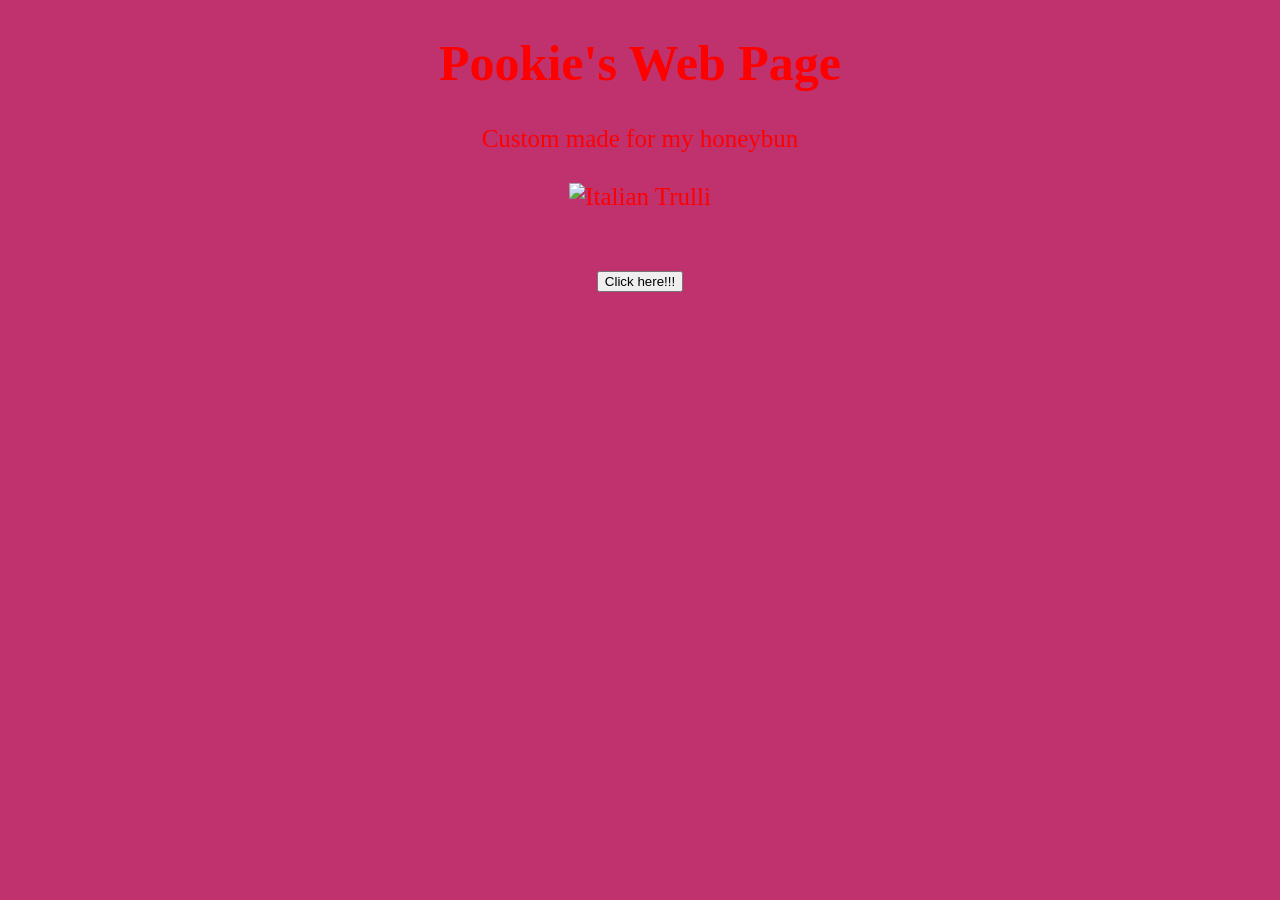
==== index.html @ 66a9bdb8 "sda" ====
<!DOCTYPE html>
<html>
  <head>
    <script>
      function alertbutton() {
        alert("Of course I will come see you!!");
        console.log(Hello);
      }
      function displayMessage() {
        var message =
          "Of course I will come see you!!";
        document.getElementById("p2").innerHTML = message;
      }
      function toggle() {
        var x = document.getElementById("p3");
        if (x.style.display === "none") {
          x.style.display = "block";
        } else {
          x.style.display = "none";
        }
      }
      function changeSrc() {
        document.getElementById("techsupport").src = "images/hacker.jpg";
      }
      function changeText(elem) {
        elem.innerHTML = "Hello World";
      }
      function fieldRequired() {
        let x = document.getElementById("fname");
        if (x.value == "") {
          x.value = "This field is required";
        }
      }
    </script>
    <style>
      body {
        background-color: #bf326d;
      }

      h1 {
        color: red;
        margin-left: 0px;
        font-size: 50px;
        text-align: center;
      }

      p {
        color: red;
        margin-left: 0px;
        font-size: 25px;
        text-align: center;
      }

      .p2 {
        color: rgb(0, 38, 255);
        margin-left: 0px;
        font-size: 25px;
        text-align: center;
      }

      .p3 {
        text-align: right;
      }

      form {
        color: red;
        margin-left: 0px;
        font-size: 20px;
        text-align: center;
      }

      a {
        color: green;
        margin-left: 0px;
        font-size: 25px;
      }
    </style>
    <title>BUBEMEDIA</title>
  </head>
  <body>
    <h1>Pookie's Web Page</h1>
    <p>
      Custom made for my honeybun<br /> <br />
      <img
        align="center"
        id="techsupport"
        src="images/Taylor.png"
        alt="Italian Trulli"
      />
    <p>
      <br />
      <button onclick="alertbutton()">Click here!!!</button>
    </p>
  </body>
</html>
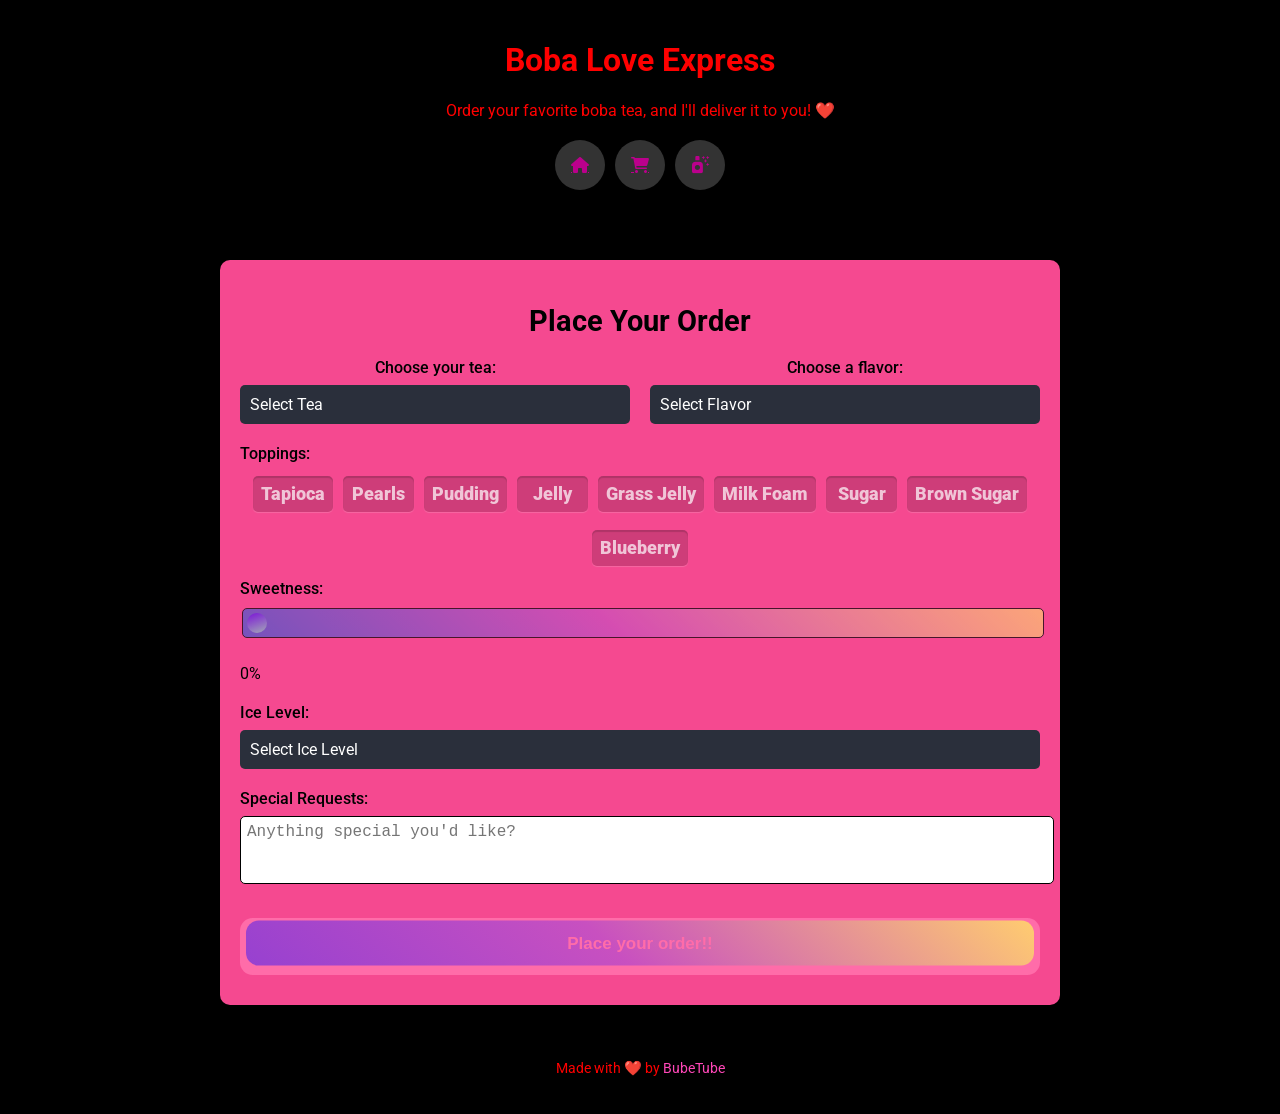
==== commit 38f3d6c6: "GOOD" ====
--- a/index.html
+++ b/index.html
@@ -1,95 +1,146 @@
-<!DOCTYPE html>
-<html>
-  <head>
-    <script>
-      function alertbutton() {
-        alert("Of course I will come see you!!");
-        console.log(Hello);
-      }
-      function displayMessage() {
-        var message =
-          "Of course I will come see you!!";
-        document.getElementById("p2").innerHTML = message;
-      }
-      function toggle() {
-        var x = document.getElementById("p3");
-        if (x.style.display === "none") {
-          x.style.display = "block";
-        } else {
-          x.style.display = "none";
-        }
-      }
-      function changeSrc() {
-        document.getElementById("techsupport").src = "images/hacker.jpg";
-      }
-      function changeText(elem) {
-        elem.innerHTML = "Hello World";
-      }
-      function fieldRequired() {
-        let x = document.getElementById("fname");
-        if (x.value == "") {
-          x.value = "This field is required";
-        }
-      }
-    </script>
-    <style>
-      body {
-        background-color: #bf326d;
-      }
-
-      h1 {
-        color: red;
-        margin-left: 0px;
-        font-size: 50px;
-        text-align: center;
-      }
-
-      p {
-        color: red;
-        margin-left: 0px;
-        font-size: 25px;
-        text-align: center;
-      }
-
-      .p2 {
-        color: rgb(0, 38, 255);
-        margin-left: 0px;
-        font-size: 25px;
-        text-align: center;
-      }
-
-      .p3 {
-        text-align: right;
-      }
-
-      form {
-        color: red;
-        margin-left: 0px;
-        font-size: 20px;
-        text-align: center;
-      }
-
-      a {
-        color: green;
-        margin-left: 0px;
-        font-size: 25px;
-      }
-    </style>
-    <title>BUBEMEDIA</title>
-  </head>
-  <body>
-    <h1>Pookie's Web Page</h1>
-    <p>
-      Custom made for my honeybun<br /> <br />
-      <img
-        align="center"
-        id="techsupport"
-        src="images/Taylor.png"
-        alt="Italian Trulli"
-      />
-    <p>
-      <br />
-      <button onclick="alertbutton()">Click here!!!</button>
-    </p>
-  </body>
-</html>
+<!DOCTYPE html>
+<html lang="en">
+  <head>
+    <meta charset="UTF-8" />
+    <meta name="viewport" content="width=device-width, initial-scale=1.0" />
+    <title>Boba Love Express</title>
+    <link
+      href="https://cdnjs.cloudflare.com/ajax/libs/font-awesome/6.0.0/css/all.min.css"
+      rel="stylesheet"
+    />
+    <link rel="stylesheet" href="./style.css" />
+  </head>
+  <body>
+    <!-- Header -->
+    <header>
+      <h1>Boba Love Express</h1>
+      <p>Order your favorite boba tea, and I'll deliver it to you! ❤️</p>
+      <div class="center-wrapper">
+        <div class="button-container">
+          <a href="index.html" aria-label="Homepage" class="buttons">
+            <i class="fa fa-home"></i>
+          </a>
+          <a href="cart.php" aria-label="OrderSummary"
+            ><i class="fa fa-shopping-cart"></i
+          ></a>
+          <button id="JSFunction" aria-label="JSFunction" class="buttons">
+            <i class="fa fa-air-freshener"></i>
+          </button>
+        </div>
+      </div>
+    </header>
+
+    <!-- Main Content -->
+    <main>
+      <h2>Place Your Order</h2>
+      <form action="response.php" method="post" id="orderForm">
+        <div class="menu-container">
+          <!-- Tea Selection -->
+          <div class="form-section">
+            <label for="tea">Choose your tea:</label>
+            <div class="custom-dropdown" id="tea-dropdown">
+              <div class="selected">Select Tea</div>
+              <div class="options">
+                <div class="option" data-value="milk-tea">Milk Tea</div>
+                <div class="option" data-value="green-tea">Green Tea</div>
+                <div class="option" data-value="fruit-tea">Fruit Tea</div>
+              </div>
+              <select id="tea" name="tea">
+                <option value="milk-tea">Milk Tea</option>
+                <option value="green-tea">Green Tea</option>
+                <option value="fruit-tea">Fruit Tea</option>
+              </select>
+            </div>
+          </div>
+
+          <!-- Flavor Selection -->
+          <div class="form-section">
+            <label for="flavor">Choose a flavor:</label>
+            <div class="custom-dropdown" id="flavor-dropdown">
+              <div class="selected">Select Flavor</div>
+              <div class="options">
+                <div class="option" data-value="taro">Taro</div>
+                <div class="option" data-value="matcha">Matcha</div>
+                <div class="option" data-value="mango">Mango</div>
+                <div class="option" data-value="lychee">Lychee</div>
+              </div>
+              <select id="flavor" name="flavor">
+                <option value="taro">Taro</option>
+                <option value="matcha">Matcha</option>
+                <option value="mango">Mango</option>
+                <option value="lychee">Lychee</option>
+              </select>
+            </div>
+          </div>
+        </div>
+
+        <!-- Toppings -->
+        <label>Toppings:</label>
+        <div id="ToppingsDiv" class="ToppingsDiv"></div>
+
+        <!-- Sweetness Level -->
+        <div class="form-section">
+          <label for="sweetness">Sweetness:</label>
+          <div>
+            <input
+              id="myRange"
+              class="slider"
+              value="0"
+              max="100"
+              min="0"
+              type="range"
+              step="5"
+	      name="sweetness"
+            />
+            <p><output id="Ranger"></output>%</p>
+          </div>
+        </div>
+
+        <!-- Ice Level -->
+        <div class="form-section">
+          <label for="ice">Ice Level:</label>
+          <div class="custom-dropdown" id="ice-dropdown">
+            <div class="selected">Select Ice Level</div>
+            <div class="options">
+              <div class="option" data-value="no-ice">No Ice</div>
+              <div class="option" data-value="less-ice">Less Ice</div>
+              <div class="option" data-value="regular-ice">Regular Ice</div>
+              <div class="option" data-value="extra-ice">Extra Ice</div>
+            </div>
+            <select id="ice" name="ice">
+              <option value="no-ice">No Ice</option>
+              <option value="less-ice">Less Ice</option>
+              <option value="regular-ice">Regular Ice</option>
+              <option value="extra-ice">Extra Ice</option>
+            </select>
+          </div>
+        </div>
+
+        <!-- Special Requests -->
+        <div class="form-section">
+          <label for="requests">Special Requests:</label>
+          <textarea
+            id="request"
+            name="request"
+            rows="3"
+            placeholder="Anything special you'd like?"
+          ></textarea>
+        </div>
+
+        <!-- Submit Button -->
+        <button type="submit">
+          <span class="button_top">Place your order!!</span>
+        </button>
+      </form>
+    </main>
+
+    <!-- Footer -->
+    <footer>
+      <p>
+        Made with ❤️ by
+        <a href="rubenpookster.html">BubeTube</a>
+      </p>
+    </footer>
+    <script src="./script.js"></script>
+  </body>
+</html>
--- a/style.css
+++ b/style.css
@@ -0,0 +1,434 @@
+/* Import Google Font - Roboto */
+@import url("https://fonts.googleapis.com/css2?family=Roboto:wght@400;500;900&display=swap");
+
+/* General Styling */
+body {
+  font-family: "Roboto", Arial, sans-serif;
+  margin: 0;
+  padding: 0;
+  background-color: #000000;
+  color: #333;
+}
+
+header,
+footer {
+  text-align: center;
+  padding: 20px;
+  background-color: #000;
+  color: #ff0000;
+}
+
+header h1 {
+  font-size: 2rem;
+}
+
+main h2 {
+  text-align: center;
+}
+
+header p {
+  margin: 10px 0 0;
+  font-size: 1rem;
+}
+
+main {
+  padding: 20px;
+  max-width: 800px;
+  margin: 20px auto;
+  background-color: #f54990;
+  border-radius: 10px;
+  box-shadow: 0 2px 10px rgba(0, 0, 0, 0.2);
+  color: #000000;
+}
+
+h2 {
+  font-size: 1.8rem;
+  margin-bottom: 20px;
+}
+
+.form-section {
+  margin-bottom: 20px;
+}
+
+.menu-container {
+  @media only screen and (max-width: 430px) {
+    display: flex;
+    flex-direction: column;
+    flex-wrap: nowrap;
+  }
+
+  .form-section > label {
+    text-align: center;
+  }
+}
+
+label {
+  display: block;
+  font-weight: 500;
+  margin-bottom: 8px;
+}
+
+input,
+select,
+textarea,
+button {
+  width: 100%;
+  padding: 6px;
+  margin-bottom: 10px;
+  border: 1px solid #000000;
+  border-radius: 5px;
+  font-size: 1rem;
+}
+
+input:focus,
+select:focus,
+textarea:focus,
+button:hover {
+  outline: none;
+  border-color: #f54990;
+  box-shadow: 0 0 5px rgba(245, 73, 144, 0.5);
+}
+
+textarea {
+  resize: none;
+}
+
+button {
+  --generalButtonBackround: #f047ff;
+  background-color: var(--generalButtonBackround);
+  color: #fff;
+  cursor: pointer;
+  border: none;
+  transition: background-color 0.3s ease;
+}
+
+button:hover {
+  background-color: #ff3dc5;
+}
+
+.menu-container {
+  display: flex;
+  gap: 20px;
+}
+
+.menu-container .form-section {
+  flex: 1;
+}
+
+.ToppingsDiv {
+  display: flex;
+  flex-wrap: wrap;
+  justify-content: center;
+  flex: auto;
+}
+
+@media only screen and (max-width: 430px) {
+  .ToppingsDiv {
+    display: grid;
+    grid: wrap;
+    grid: auto / auto auto auto auto;
+  }
+  .customCheckBox div {
+    height: auto;
+  }
+}
+
+.center-wrapper {
+  display: flex;
+  justify-content: center;
+  margin: 20px 0;
+  flex: auto;
+}
+
+.button-container {
+  display: flex;
+  gap: 10px;
+}
+
+.button-container a,
+.button-container button {
+  display: flex;
+  justify-content: center;
+  align-items: center;
+  width: 50px;
+  height: 50px;
+  background-color: #333;
+  color: #bb008c;
+  border-radius: 50%;
+  box-shadow: 0 4px 6px rgba(0, 0, 0, 0.2);
+  transition: transform 0.3s;
+}
+
+.button-container a:hover,
+.button-container button:hover {
+  transform: translateY(-3px);
+  background-color: #555;
+}
+
+/* Styling for all select dropdowns */
+select {
+  width: 100%;
+  padding: 10px;
+  margin-bottom: 10px;
+  border: 1px solid #ccc;
+  border-radius: 5px;
+  font-size: 1rem;
+  background-color: #fff;
+  color: #333;
+  cursor: pointer;
+  transition: border-color 0.3s ease, box-shadow 0.3s ease;
+}
+
+select:focus {
+  border-color: #f54990;
+  box-shadow: 0 0 5px rgba(245, 73, 144, 0.5);
+}
+
+/* Hover effect on dropdowns */
+select:hover {
+  border-color: #f54990;
+}
+
+/* Styling the options inside the dropdown */
+select option {
+  padding: 10px;
+  background-color: #fff;
+  color: #333;
+  font-size: 1rem;
+  transition: background-color 0.3s ease;
+}
+
+/* Hover effect on options */
+select option:hover {
+  background-color: #f0f0f0;
+}
+
+/* Custom dropdown style with animation */
+.custom-dropdown {
+  position: relative;
+  width: 100%;
+}
+
+.custom-dropdown select {
+  display: none;
+}
+
+.custom-dropdown .selected {
+  background-color: #2a2f3b;
+  color: white;
+  padding: 10px;
+  border-radius: 5px;
+  cursor: pointer;
+  font-size: 1rem;
+}
+
+.custom-dropdown .options {
+  display: none;
+  position: absolute;
+  top: 100%;
+  left: 0;
+  width: 100%;
+  background-color: #2a2f3b;
+  border-radius: 5px;
+  z-index: 1;
+  max-height: 0;
+  overflow: hidden;
+  opacity: 0;
+  transition: all 0.3s ease-in-out;
+}
+
+.custom-dropdown.open .options {
+  display: block;
+  max-height: 200px;
+  opacity: 1;
+}
+
+.custom-dropdown .option {
+  padding: 10px;
+  cursor: pointer;
+  color: #fff;
+  transition: background-color 0.3s ease;
+}
+
+.custom-dropdown .option:hover {
+  background-color: #41323a;
+}
+
+footer {
+  font-size: 0.9rem;
+}
+
+footer a {
+  color: #ff47b8;
+  text-decoration: none;
+}
+
+footer a:hover {
+  text-decoration: underline;
+}
+
+/* CheckBoxes New CSS Test*/
+.customCheckBoxHolder {
+  margin: 5px;
+  display: flex;
+}
+
+.customCheckBox {
+  width: fit-content;
+  position: relative;
+  overflow: hidden;
+  cursor: pointer;
+  user-select: none;
+  padding: 2px 8px;
+  background-color: rgba(0, 0, 0, 0.16);
+  border-radius: 0px;
+  color: rgba(255, 255, 255, 0.7);
+  transition-timing-function: cubic-bezier(0.25, 0.8, 0.25, 1);
+  transition-duration: 300ms;
+  transition-property: color, background-color, box-shadow;
+  display: flex;
+  height: 32px;
+  align-items: center;
+  box-shadow: rgba(0, 0, 0, 0.15) 0px 2px 1px 0px inset,
+    rgba(255, 255, 255, 0.17) 0px 1px 1px 0px;
+  outline: none;
+  justify-content: center;
+  min-width: 55px;
+}
+
+.customCheckBox:hover {
+  background-color: #2c2c2c;
+  color: white;
+  box-shadow: rgba(0, 0, 0, 0.23) 0px -4px 1px 0px inset,
+    rgba(255, 255, 255, 0.17) 0px -1px 1px 0px,
+    rgba(0, 0, 0, 0.17) 0px 2px 4px 1px;
+}
+
+.customCheckBox .inner {
+  font-size: 18px;
+  font-weight: 900;
+  pointer-events: none;
+  transition-timing-function: cubic-bezier(0.25, 0.8, 0.25, 1);
+  transition-duration: 300ms;
+  transition-property: transform;
+  transform: translateY(0px);
+}
+
+.customCheckBox:hover .inner {
+  transform: translateY(-2px);
+}
+
+/* Multiple Checkboxes can be chained together for a radio input */
+.customCheckBoxWrapper:first-of-type .customCheckBox {
+  border-bottom-left-radius: 5px;
+  border-top-left-radius: 5px;
+  border-right: 0px;
+}
+
+.customCheckBoxWrapper:last-of-type .customCheckBox {
+  border-bottom-right-radius: 5px;
+  border-top-right-radius: 5px;
+  border-left: 0px;
+}
+
+.customCheckBoxInput {
+  display: none;
+}
+
+.customCheckBoxInput:checked + .customCheckBoxWrapper .customCheckBox {
+  background-color: #66672d;
+  color: white;
+  box-shadow: rgba(0, 0, 0, 0.23) 0px -4px 1px 0px inset,
+    rgba(255, 255, 255, 0.17) 0px -1px 1px 0px,
+    rgba(0, 0, 0, 0.17) 0px 2px 4px 1px;
+}
+
+.customCheckBoxInput:checked + .customCheckBoxWrapper .customCheckBox .inner {
+  transform: translateY(-2px);
+}
+
+.customCheckBoxInput:checked + .customCheckBoxWrapper .customCheckBox:hover {
+  background-color: #34723f;
+  box-shadow: rgba(0, 0, 0, 0.26) 0px -4px 1px 0px inset,
+    rgba(255, 255, 255, 0.17) 0px -1px 1px 0px,
+    rgba(0, 0, 0, 0.15) 0px 3px 6px 2px;
+}
+
+.customCheckBoxWrapper .customCheckBox:hover .inner {
+  transform: translateY(-2px);
+}
+
+/*Slider CSS*/
+.slider {
+  -webkit-appearance: none;
+  width: calc(100% - 8px);
+  padding: 8px 4px;
+  height: 12px;
+  background-color: #4158d0;
+  background-image: linear-gradient(
+    43deg,
+    #4158d0 0%,
+    #c850c0 46%,
+    #ffcc70 100%
+  );
+  outline: none;
+  opacity: 0.7;
+  -webkit-transition: 0.2s;
+  transition: opacity 0.2s;
+}
+
+.slider::-webkit-slider-thumb {
+  -webkit-appearance: none;
+  appearance: none;
+  width: 20px;
+  height: 20px;
+  border-radius: 50%;
+  background-color: #4c00ff;
+  background-image: linear-gradient(160deg, #4900f5 0%, #80d0c7 100%);
+  cursor: pointer;
+}
+
+.slider::-moz-range-thumb {
+  width: 20px;
+  height: 20px;
+  border-radius: 50%;
+  background-color: #0093e9;
+  background-image: linear-gradient(160deg, #0093e9 0%, #80d0c7 100%);
+  cursor: pointer;
+}
+
+/* Placing order button*/
+button {
+  /* Variables */
+  --button_radius: 0.75em;
+  --button_outline_color: #ff6ca9;
+  --button_border_top: linear-gradient(160deg, #0093e9 0%, #80d0c7 100%);
+  font-size: 17px;
+  font-weight: bold;
+  border: none;
+  border-radius: var(--button_radius);
+  background: var(--button_outline_color);
+}
+
+.button_top {
+  display: block;
+  box-sizing: border-box;
+  border: 2px solid var(--button_border_top);
+  border-radius: var(--button_radius);
+  padding: 0.75em 1.5em;
+  color: var(--button_outline_color);
+  transform: translateY(-0.2em);
+  transition: transform 0.1s ease;
+  background: linear-gradient(43deg, #9741d0 0%, #c850c0 46%, #ffcc70 100%);
+}
+
+button:hover .button_top {
+  /* Pull the button upwards when hovered */
+  transform: translateY(-0.33em);
+  background-color: var(--button_outline_color);
+}
+
+button:active .button_top {
+  /* Push the button downwards when pressed */
+  transform: translateY(0);
+}
